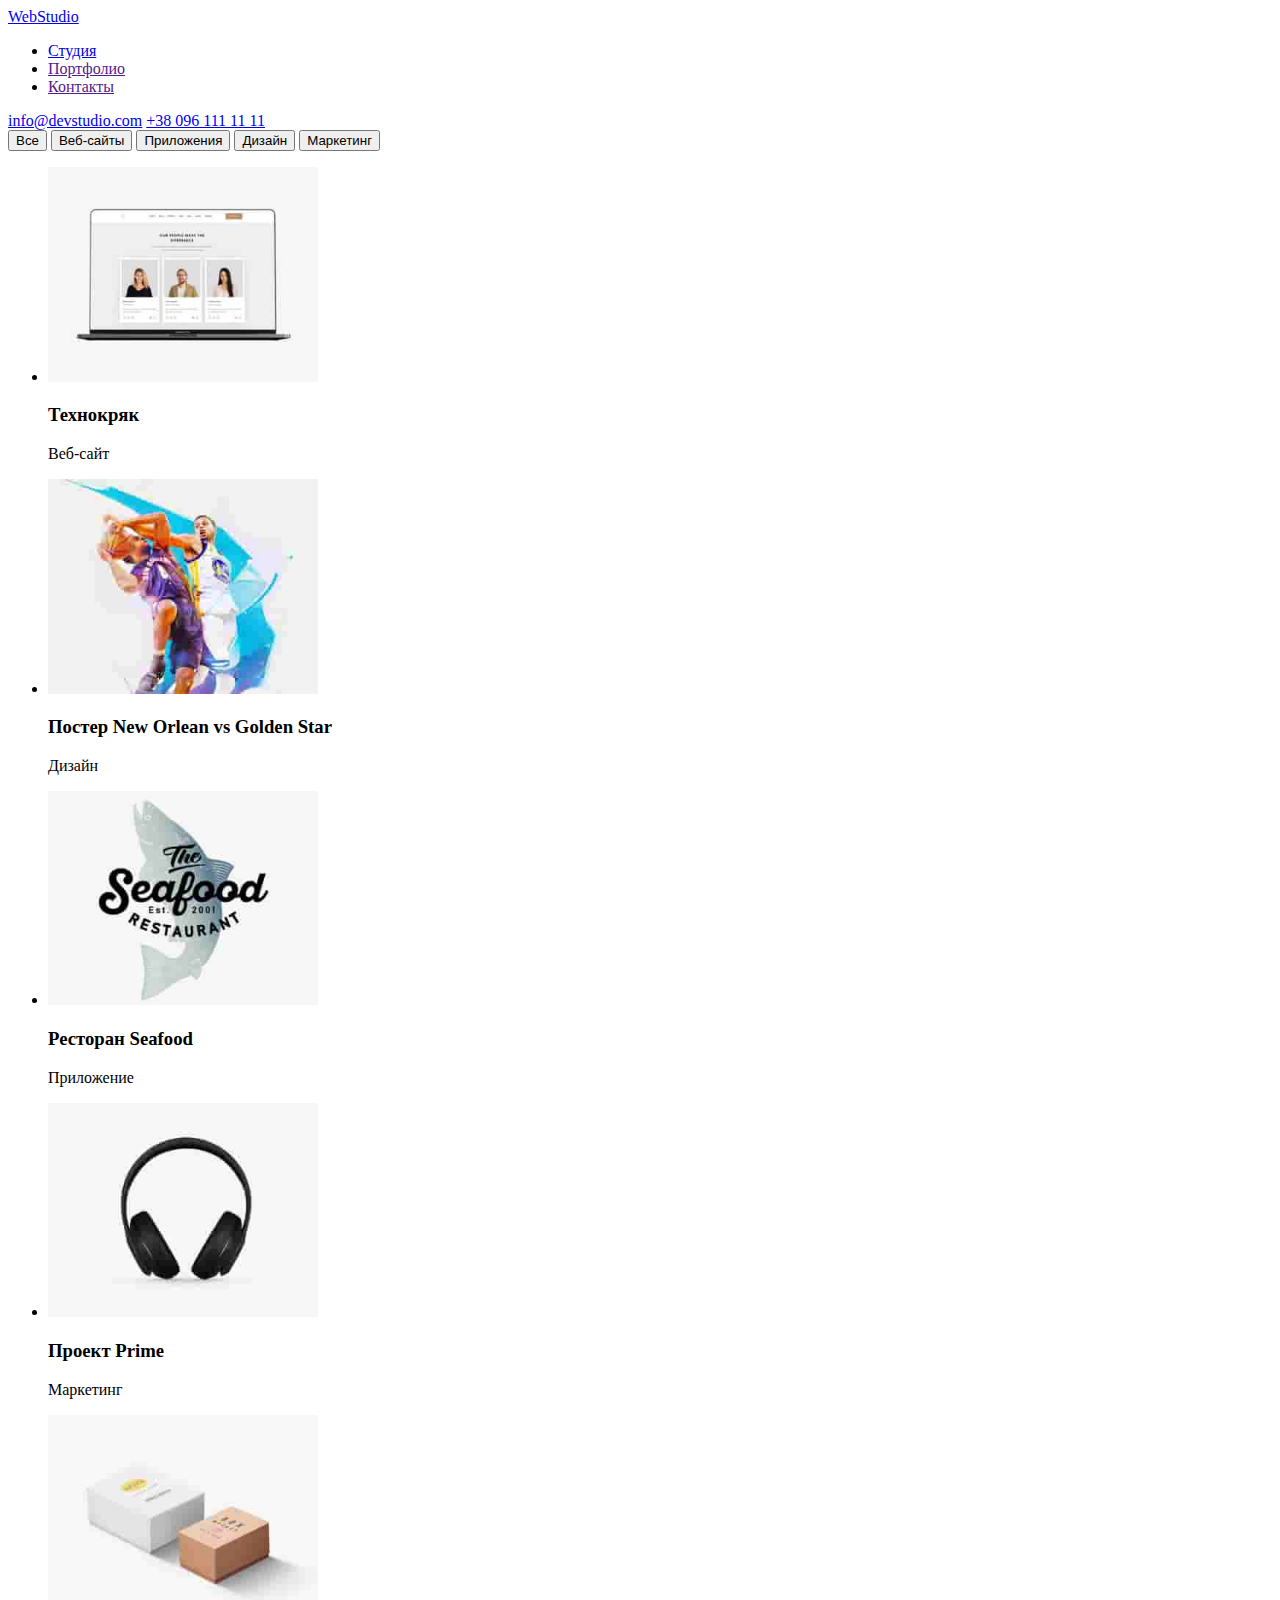
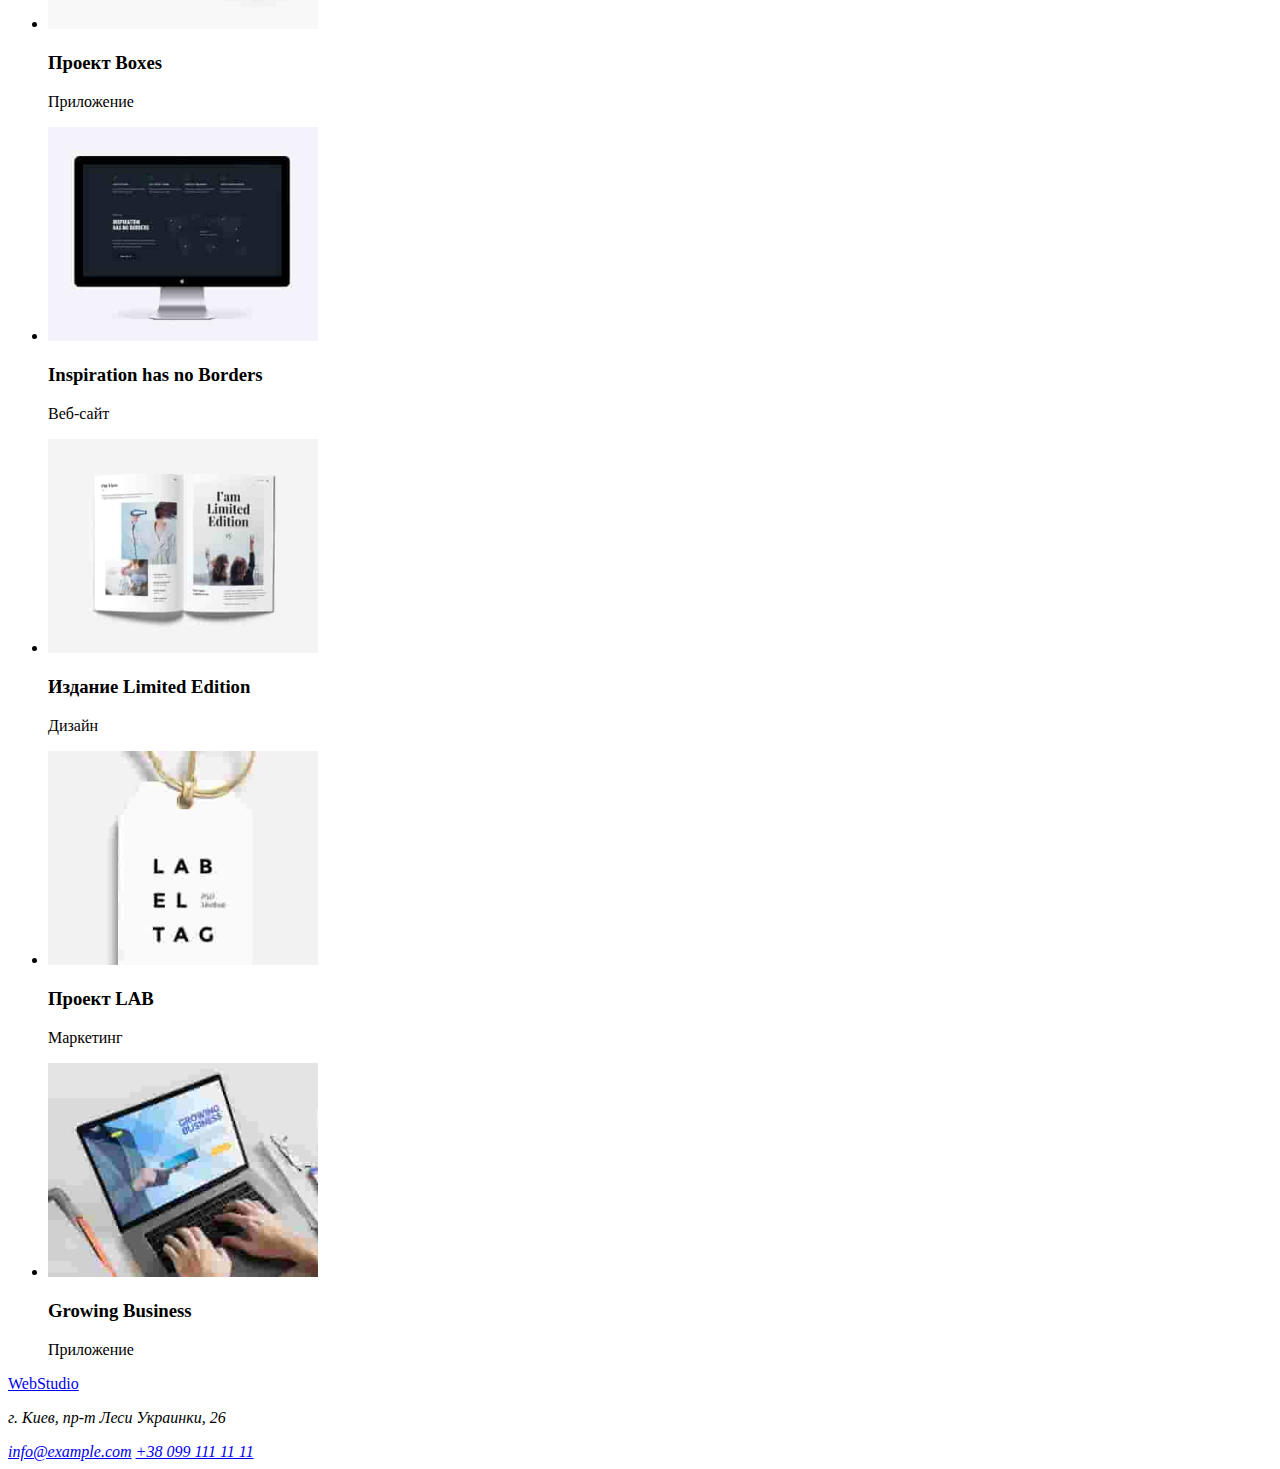
==== portfolio.html @ 56f5237e "Разметка портфолио" ====
<!DOCTYPE html>
<html lang="ru">

<head>
    <meta charset="utf-8" />
    <title>WebStudio</title>
</head>

<body>
    <!--Шапка страницы-->
    <header>
        <nav>
            <a href="/">WebStudio</a>

            <ul>
                <li><a href="https://kateyankovenko.github.io/goit-markup-hw-01/" target="_self" rel="noreferrer noopener">Студия</a></li>
                <li><a href="" target="_self" rel="noreferrer noopener">Портфолио</a></li>
                <li><a href="">Контакты</a></li>
            </ul>
        </nav>
        <a href="mailto:info@devstudio.com">info@devstudio.com</a>
        <a href="tel:+380961111111">+38 096 111 11 11</a>
    </header>

    <main>
         <!--Фильтр с кнопками-->
           <section>
              <button type="button">Все</button>
              <button type="button">Веб-сайты</button>
              <button type="button">Приложения</button>
              <button type="button">Дизайн</button>
              <button type="button">Маркетинг</button>
           </section>

         <!--Представленные проэкты-->
           <section>
              <ul>
                  <li>
                    <img src="./images/img3_1.jpg" width="270"> 
                    <h3>Технокряк</h3> 
                     <p>Веб-сайт</p>  
                  </li>
                  <li>
                    <img src="./images/img3_2.jpg" width="270">
                    <h3>Постер New Orlean vs Golden Star</h3>
                    <p>Дизайн</p>
                  </li>
                  <li>
                    <img src="./images/img3_3.jpg" width="270">
                    <h3>Ресторан Seafood</h3>
                    <p>Приложение</p>
                  </li>
                  <li>
                    <img src="./images/img3_4.jpg" width="270"> 
                    <h3>Проект Prime</h3> 
                     <p>Маркетинг</p>  
                  </li>
                  <li>
                    <img src="./images/img3_5.jpg" width="270">
                    <h3>Проект Boxes</h3>
                    <p>Приложение</p>
                  </li>
                  <li>
                    <img src="./images/img3_6.jpg" width="270">
                    <h3>Inspiration has no Borders</h3>
                    <p>Веб-сайт</p>
                  </li>
                  <li>
                    <img src="./images/img3_7.jpg" width="270"> 
                    <h3>Издание Limited Edition</h3> 
                     <p>Дизайн</p>  
                  </li>
                  <li>
                    <img src="./images/img3_8.jpg" width="270">
                    <h3>Проект LAB</h3>
                    <p>Маркетинг</p>
                  </li>
                  <li>
                    <img src="./images/img3_9.jpg" width="270">
                    <h3>Growing Business</h3>
                    <p>Приложение</p>
                  </li>
              </ul>
           </section>


    </main>

    <footer>
          <a href="/">WebStudio</a>
          <address>
              <p>г. Киев, пр-т Леси Украинки, 26</p>
              <a href="mailto:info@example.com">info@example.com</a>
              <a href="tel:+380991111111">+38 099 111 11 11</a>
          </address>
    </footer>

 </body>
</html>
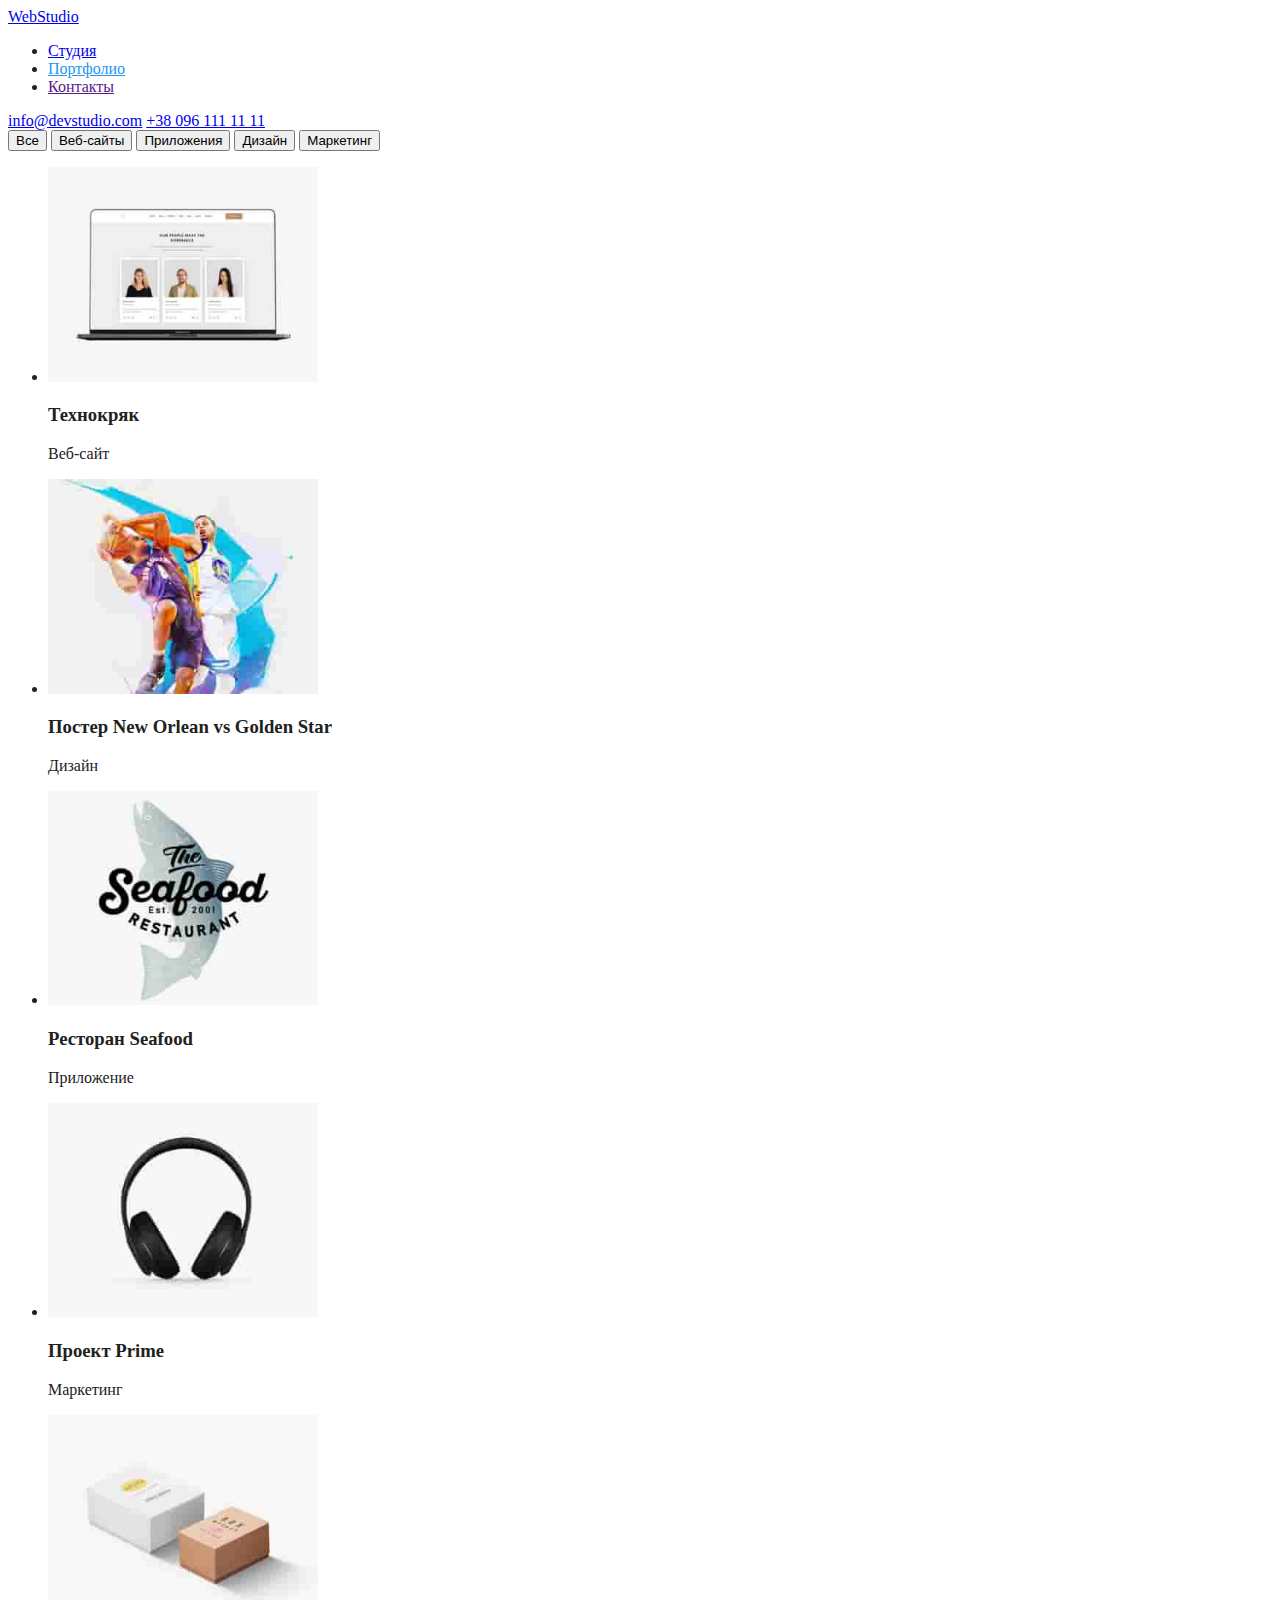
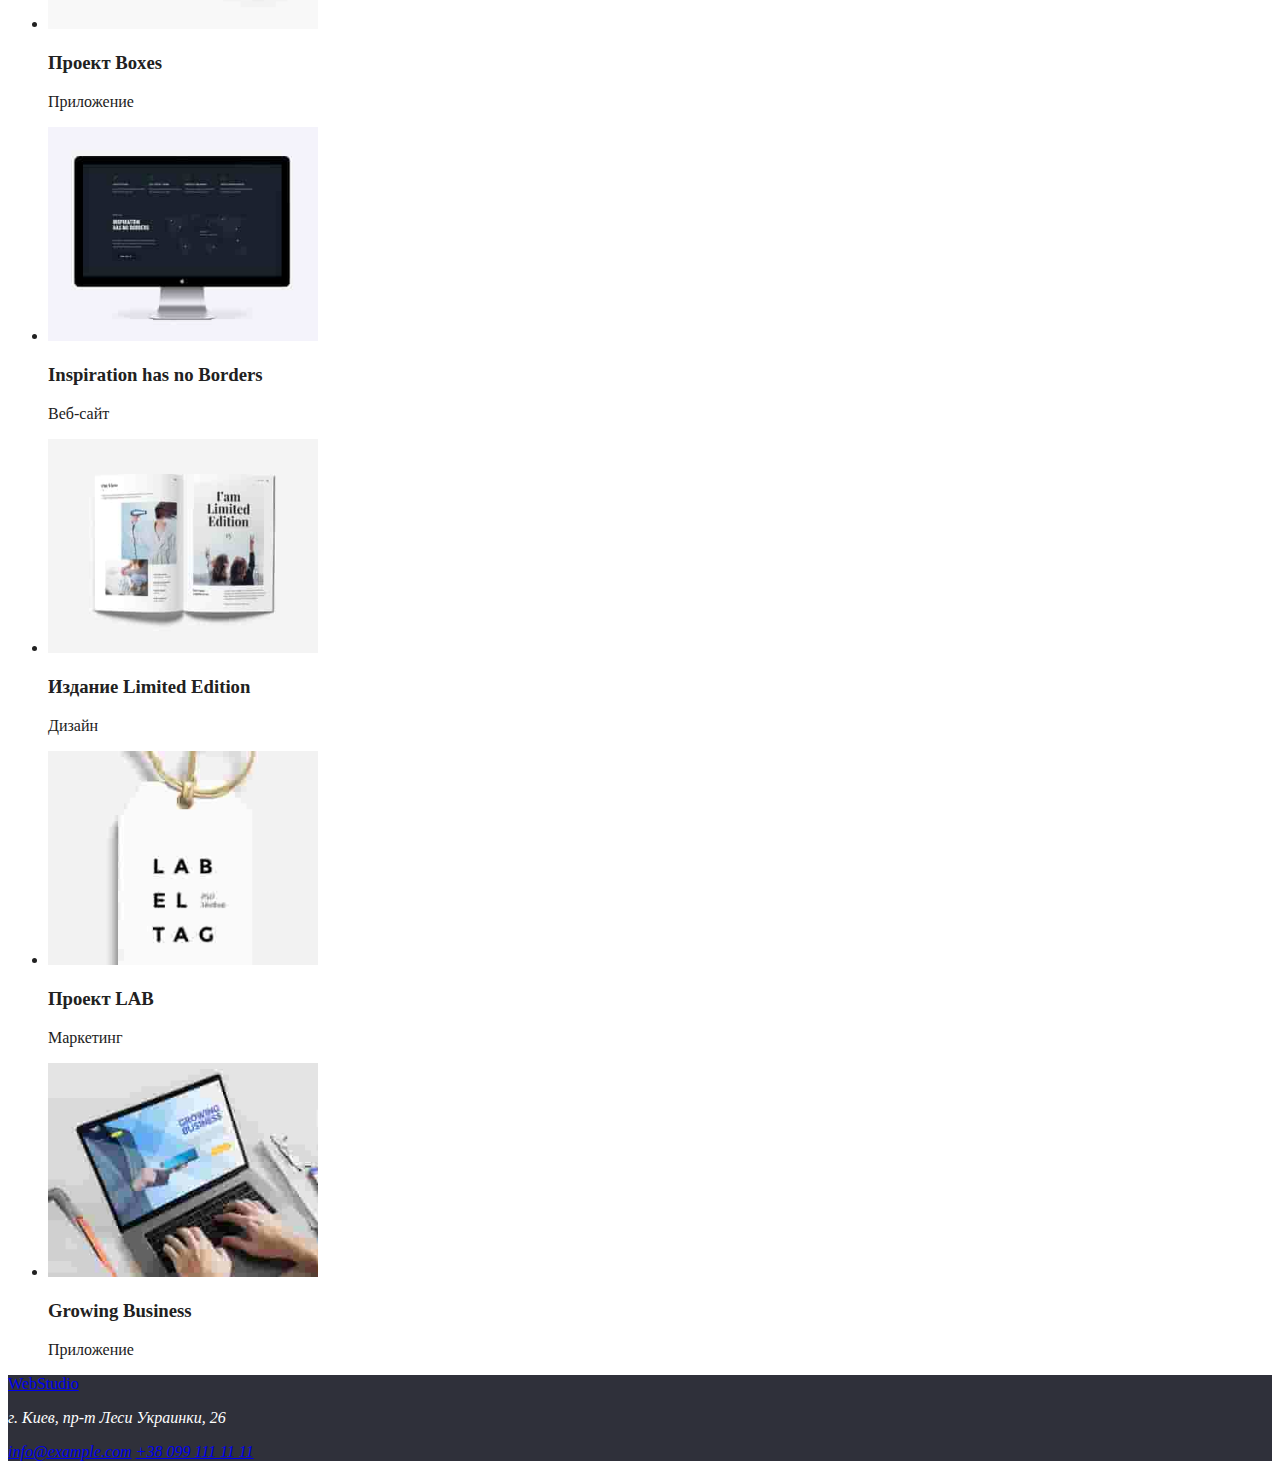
==== commit 730fb049: "Добавляет стили к первым двум страницам" ====
--- a/portfolio.html
+++ b/portfolio.html
@@ -4,79 +4,81 @@
 <head>
     <meta charset="utf-8" />
     <title>WebStudio</title>
+    <link rel="stylesheet" href="./css/styles.css" />
 </head>
 
 <body>
     <!--Шапка страницы-->
     <header>
-        <nav>
-            <a href="/">WebStudio</a>
+        <nav class="site-nav">
+            <a href="/" class="logo">WebStudio</a>
 
             <ul>
-                <li><a href="https://kateyankovenko.github.io/goit-markup-hw-01/" target="_self" rel="noreferrer noopener">Студия</a></li>
-                <li><a href="" target="_self" rel="noreferrer noopener">Портфолио</a></li>
-                <li><a href="">Контакты</a></li>
+                <li><a href="./index.html" class="nav-link">Студия</a></li>
+                <li><a href="./portfolio.html" class="nav-link-current">Портфолио</a></li>
+                <li><a href="" class="nav-link">Контакты</a></li>
             </ul>
         </nav>
-        <a href="mailto:info@devstudio.com">info@devstudio.com</a>
-        <a href="tel:+380961111111">+38 096 111 11 11</a>
+        <a href="mailto:info@devstudio.com" class="contact">info@devstudio.com</a>
+        <a href="tel:+380961111111" class="contact">+38 096 111 11 11</a>
+
     </header>
 
     <main>
          <!--Фильтр с кнопками-->
-           <section>
-              <button type="button">Все</button>
-              <button type="button">Веб-сайты</button>
-              <button type="button">Приложения</button>
-              <button type="button">Дизайн</button>
-              <button type="button">Маркетинг</button>
-           </section>
+           
+              <button type="button" class="button">Все</button>
+              <button type="button" class="button">Веб-сайты</button>
+              <button type="button" class="button">Приложения</button>
+              <button type="button" class="button">Дизайн</button>
+              <button type="button" class="button">Маркетинг</button>
+           
 
          <!--Представленные проэкты-->
            <section>
               <ul>
                   <li>
-                    <img src="./images/img3_1.jpg" width="270"> 
+                    <img src="./images/img3_1.jpg" width="270" alt="Сайт Технокряк"> 
                     <h3>Технокряк</h3> 
                      <p>Веб-сайт</p>  
                   </li>
                   <li>
-                    <img src="./images/img3_2.jpg" width="270">
+                    <img src="./images/img3_2.jpg" width="270" alt="Игроки в баскетбол">
                     <h3>Постер New Orlean vs Golden Star</h3>
                     <p>Дизайн</p>
                   </li>
                   <li>
-                    <img src="./images/img3_3.jpg" width="270">
+                    <img src="./images/img3_3.jpg" width="270" alt="Сайт ресторана морской кухни">
                     <h3>Ресторан Seafood</h3>
                     <p>Приложение</p>
                   </li>
                   <li>
-                    <img src="./images/img3_4.jpg" width="270"> 
+                    <img src="./images/img3_4.jpg" width="270" alt="Маркетинговый проект Prime"> 
                     <h3>Проект Prime</h3> 
                      <p>Маркетинг</p>  
                   </li>
                   <li>
-                    <img src="./images/img3_5.jpg" width="270">
+                    <img src="./images/img3_5.jpg" width="270" alt="Проект Boxes">
                     <h3>Проект Boxes</h3>
                     <p>Приложение</p>
                   </li>
                   <li>
-                    <img src="./images/img3_6.jpg" width="270">
+                    <img src="./images/img3_6.jpg" width="270" alt="Сайт Inspiration has no borders">
                     <h3>Inspiration has no Borders</h3>
                     <p>Веб-сайт</p>
                   </li>
                   <li>
-                    <img src="./images/img3_7.jpg" width="270"> 
+                    <img src="./images/img3_7.jpg" width="270" alt="Издание Limited Edition"> 
                     <h3>Издание Limited Edition</h3> 
                      <p>Дизайн</p>  
                   </li>
                   <li>
-                    <img src="./images/img3_8.jpg" width="270">
+                    <img src="./images/img3_8.jpg" width="270" alt="Проект LAB">
                     <h3>Проект LAB</h3>
                     <p>Маркетинг</p>
                   </li>
                   <li>
-                    <img src="./images/img3_9.jpg" width="270">
+                    <img src="./images/img3_9.jpg" width="270" alt="Growing Business приложение">
                     <h3>Growing Business</h3>
                     <p>Приложение</p>
                   </li>
@@ -85,15 +87,16 @@
 
 
     </main>
+<!--Подвал страницы-->
+<footer class="footer">
+    <a href="/" class="logo">WebStudio</a>
+    <address>
+        <p>г. Киев, пр-т Леси Украинки, 26</p>
+        <a href="mailto:info@example.com" class="contact">info@example.com</a>
+        <a href="tel:+380991111111" class="contact">+38 099 111 11 11</a>
+    </address>
+</footer>
 
-    <footer>
-          <a href="/">WebStudio</a>
-          <address>
-              <p>г. Киев, пр-т Леси Украинки, 26</p>
-              <a href="mailto:info@example.com">info@example.com</a>
-              <a href="tel:+380991111111">+38 099 111 11 11</a>
-          </address>
-    </footer>
+</body>
 
- </body>
 </html>--- a/css/styles.css
+++ b/css/styles.css
@@ -0,0 +1,73 @@
+/* declaration of main colors */
+:root {
+  --main-text-color: #212121;
+  --secondary-text-color: #757575;
+  --section-text-color: #ffffff;
+  --accent-color: #2196f3;
+  --shadow-color: rgba(31, 21, 21, 0.15);
+  --section-color: #2f303a;
+  --first-section-color: #e5e5e5;
+  --second-section-color: #f5f4fa;
+}
+/* features for the whole documents body */
+body {
+  background-color: #ffffff;
+  color: #212121;
+}
+/* feature without side dot for all lists 
+ul {
+  list-style: none;
+}*/
+/* site logo and logo-links features*/
+.logo:hover,
+.logo:focus,
+.nav-link:hover,
+.nav-link:focus {
+  text-decoration: none;
+  color: var(--accent-color);
+}
+.site-nav .nav-link-current {
+  color: var(--accent-color);
+}
+/* contacts hover and focus features */
+.contact:hover,
+.contact:focus {
+  color: var(--accent-color);
+}
+/* Button */
+.button:hover,
+.button:focus {
+  background: var(--accent-color);
+  box-shadow: var(--shadow-color);
+  color: var(--section-text-color);
+}
+.section,
+.title {
+  color: var(--main-text-color);
+}
+.hero-title {
+  color: var(--section-text-color);
+}
+.title-item {
+  color: var(--secondary-text-color);
+}
+/* hero and footer bcg color */
+.hero,
+.footer {
+  background: var(--section-color);
+  color: var(--section-text-color);
+}
+
+/* first section 
+.first-section,
+.footer {
+  background-color: var(--footer-color);
+  color: #ffffff;
+}*/
+/*main text color #212121*/
+/*secondary text color #757575*/
+/* page background: #E5E5E5 */
+/*top-line white color #FFFFFF*/
+/* footer color background: #2F303A */
+/*accent #2196F3*/
+/*footer email and tel rgba(255, 255, 255, 0.6)*/
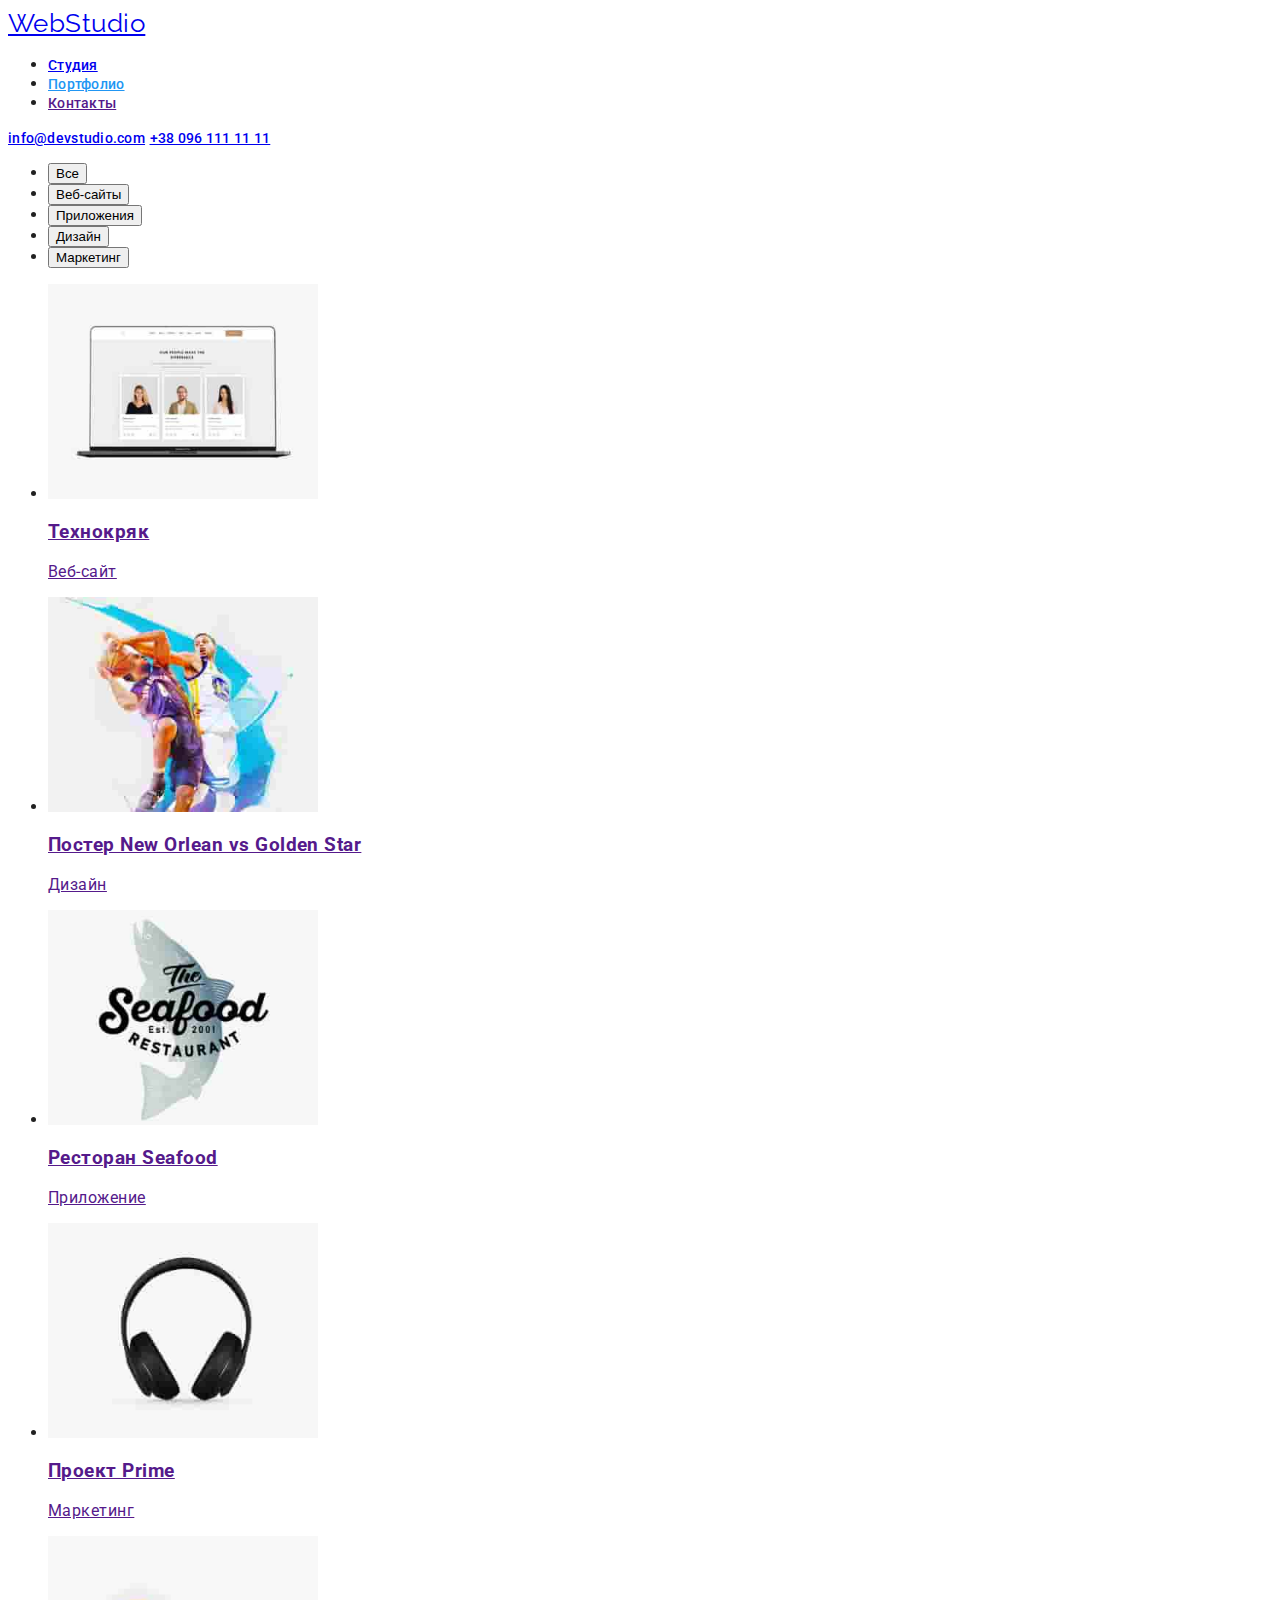
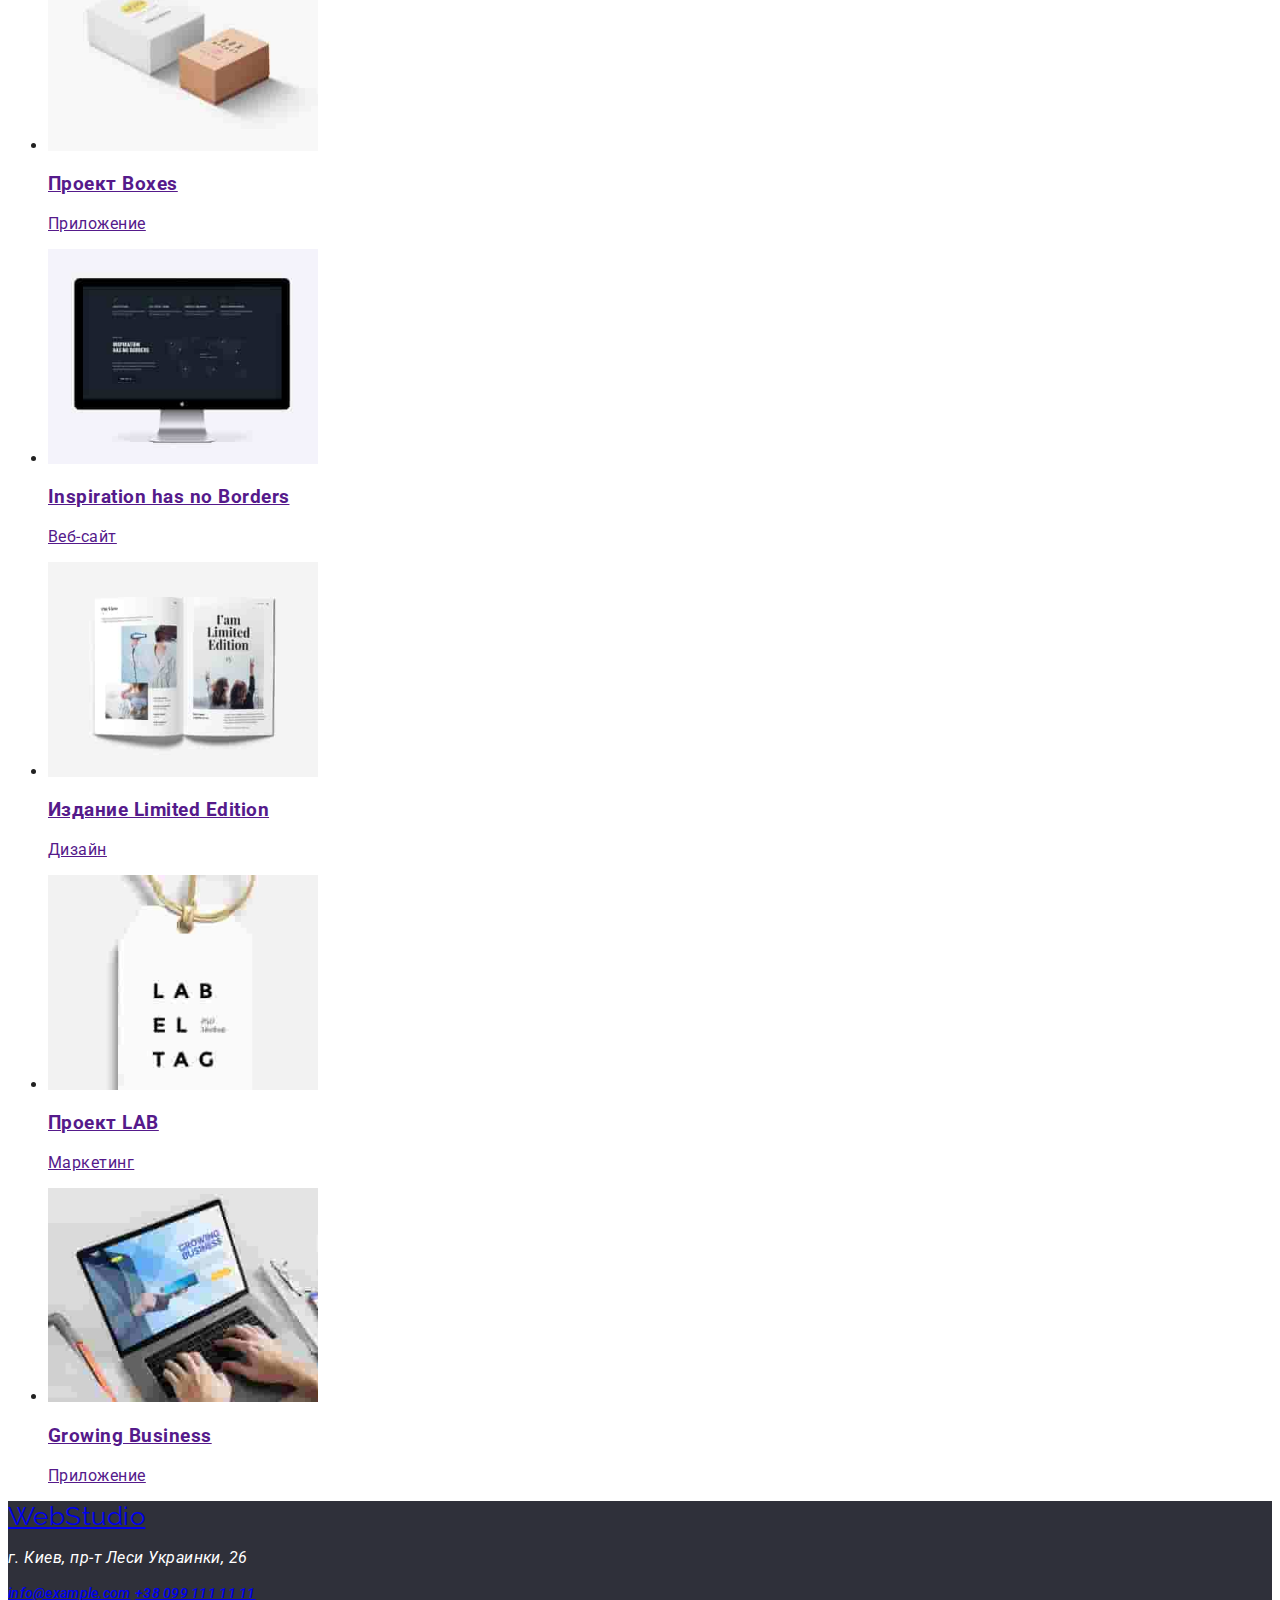
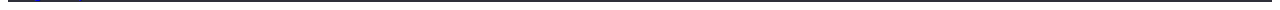
==== commit de06be6c: "Добавляет стили текста" ====
--- a/portfolio.html
+++ b/portfolio.html
@@ -1,102 +1,144 @@
 <!DOCTYPE html>
 <html lang="ru">
-
-<head>
+  <head>
     <meta charset="utf-8" />
     <title>WebStudio</title>
+    <link
+      href="https://fonts.googleapis.com/css2?family=Raleway:wght@700&family=Roboto:wght@400;500;700;900&display=swap"
+      rel="stylesheet"
+    />
     <link rel="stylesheet" href="./css/styles.css" />
-</head>
+  </head>
 
-<body>
+  <body>
     <!--Шапка страницы-->
     <header>
-        <nav class="site-nav">
-            <a href="/" class="logo">WebStudio</a>
+      <nav class="site-nav">
+        <a href="/" class="logo">WebStudio</a>
 
-            <ul>
-                <li><a href="./index.html" class="nav-link">Студия</a></li>
-                <li><a href="./portfolio.html" class="nav-link-current">Портфолио</a></li>
-                <li><a href="" class="nav-link">Контакты</a></li>
-            </ul>
-        </nav>
-        <a href="mailto:info@devstudio.com" class="contact">info@devstudio.com</a>
-        <a href="tel:+380961111111" class="contact">+38 096 111 11 11</a>
-
+        <ul>
+          <li><a href="./index.html" class="link">Студия</a></li>
+          <li>
+            <a href="./portfolio.html" class="link current">Портфолио</a>
+          </li>
+          <li><a href="" class="link">Контакты</a></li>
+        </ul>
+      </nav>
+      <a href="mailto:info@devstudio.com" class="contact">info@devstudio.com</a>
+      <a href="tel:+380961111111" class="contact">+38 096 111 11 11</a>
     </header>
 
     <main>
-         <!--Фильтр с кнопками-->
-           
-              <button type="button" class="button">Все</button>
-              <button type="button" class="button">Веб-сайты</button>
-              <button type="button" class="button">Приложения</button>
-              <button type="button" class="button">Дизайн</button>
-              <button type="button" class="button">Маркетинг</button>
-           
+      <!--Фильтр с кнопками-->
+      <ul>
+        <li><button type="button" class="button">Все</button></li>
+        <li><button type="button" class="button">Веб-сайты</button></li>
+        <li><button type="button" class="button">Приложения</button></li>
+        <li><button type="button" class="button">Дизайн</button></li>
+        <li><button type="button" class="button">Маркетинг</button></li>
+      </ul>
 
-         <!--Представленные проэкты-->
-           <section>
-              <ul>
-                  <li>
-                    <img src="./images/img3_1.jpg" width="270" alt="Сайт Технокряк"> 
-                    <h3>Технокряк</h3> 
-                     <p>Веб-сайт</p>  
-                  </li>
-                  <li>
-                    <img src="./images/img3_2.jpg" width="270" alt="Игроки в баскетбол">
-                    <h3>Постер New Orlean vs Golden Star</h3>
-                    <p>Дизайн</p>
-                  </li>
-                  <li>
-                    <img src="./images/img3_3.jpg" width="270" alt="Сайт ресторана морской кухни">
-                    <h3>Ресторан Seafood</h3>
-                    <p>Приложение</p>
-                  </li>
-                  <li>
-                    <img src="./images/img3_4.jpg" width="270" alt="Маркетинговый проект Prime"> 
-                    <h3>Проект Prime</h3> 
-                     <p>Маркетинг</p>  
-                  </li>
-                  <li>
-                    <img src="./images/img3_5.jpg" width="270" alt="Проект Boxes">
-                    <h3>Проект Boxes</h3>
-                    <p>Приложение</p>
-                  </li>
-                  <li>
-                    <img src="./images/img3_6.jpg" width="270" alt="Сайт Inspiration has no borders">
-                    <h3>Inspiration has no Borders</h3>
-                    <p>Веб-сайт</p>
-                  </li>
-                  <li>
-                    <img src="./images/img3_7.jpg" width="270" alt="Издание Limited Edition"> 
-                    <h3>Издание Limited Edition</h3> 
-                     <p>Дизайн</p>  
-                  </li>
-                  <li>
-                    <img src="./images/img3_8.jpg" width="270" alt="Проект LAB">
-                    <h3>Проект LAB</h3>
-                    <p>Маркетинг</p>
-                  </li>
-                  <li>
-                    <img src="./images/img3_9.jpg" width="270" alt="Growing Business приложение">
-                    <h3>Growing Business</h3>
-                    <p>Приложение</p>
-                  </li>
-              </ul>
-           </section>
-
-
+      <!--Представленные проэкты-->
+      <section>
+        <ul>
+          <li>
+            <a href="">
+              <img src="./images/img3_1.jpg" width="270" alt="Сайт Технокряк" />
+              <h3>Технокряк</h3>
+              <p>Веб-сайт</p>
+            </a>
+          </li>
+          <li>
+            <a href="">
+              <img
+                src="./images/img3_2.jpg"
+                width="270"
+                alt="Игроки в баскетбол"
+              />
+              <h3>Постер New Orlean vs Golden Star</h3>
+              <p>Дизайн</p>
+            </a>
+          </li>
+          <li>
+            <a href="">
+              <img
+                src="./images/img3_3.jpg"
+                width="270"
+                alt="Сайт ресторана морской кухни"
+              />
+              <h3>Ресторан Seafood</h3>
+              <p>Приложение</p>
+            </a>
+          </li>
+          <li>
+            <a href="">
+              <img
+                src="./images/img3_4.jpg"
+                width="270"
+                alt="Маркетинговый проект Prime"
+              />
+              <h3>Проект Prime</h3>
+              <p>Маркетинг</p>
+            </a>
+          </li>
+          <li>
+            <a href="">
+              <img src="./images/img3_5.jpg" width="270" alt="Проект Boxes" />
+              <h3>Проект Boxes</h3>
+              <p>Приложение</p>
+            </a>
+          </li>
+          <li>
+            <a href="">
+              <img
+                src="./images/img3_6.jpg"
+                width="270"
+                alt="Сайт Inspiration has no borders"
+              />
+              <h3>Inspiration has no Borders</h3>
+              <p>Веб-сайт</p>
+            </a>
+          </li>
+          <li>
+            <a href="">
+              <img
+                src="./images/img3_7.jpg"
+                width="270"
+                alt="Издание Limited Edition"
+              />
+              <h3>Издание Limited Edition</h3>
+              <p>Дизайн</p>
+            </a>
+          </li>
+          <li>
+            <a href="">
+              <img src="./images/img3_8.jpg" width="270" alt="Проект LAB" />
+              <h3>Проект LAB</h3>
+              <p>Маркетинг</p>
+            </a>
+          </li>
+          <li>
+            <a href="">
+              <img
+                src="./images/img3_9.jpg"
+                width="270"
+                alt="Growing Business приложение"
+              />
+              <h3>Growing Business</h3>
+              <p>Приложение</p>
+            </a>
+          </li>
+        </ul>
+      </section>
     </main>
-<!--Подвал страницы-->
-<footer class="footer">
-    <a href="/" class="logo">WebStudio</a>
-    <address>
+    <!--Подвал страницы-->
+    <footer class="footer">
+      <a href="/" class="logo">WebStudio</a>
+      <address>
         <p>г. Киев, пр-т Леси Украинки, 26</p>
         <a href="mailto:info@example.com" class="contact">info@example.com</a>
         <a href="tel:+380991111111" class="contact">+38 099 111 11 11</a>
-    </address>
-</footer>
-
-</body>
-
-</html>+      </address>
+    </footer>
+  </body>
+</html>
--- a/css/styles.css
+++ b/css/styles.css
@@ -12,21 +12,32 @@
 /* features for the whole documents body */
 body {
   background-color: #ffffff;
-  color: #212121;
+  color: var(--main-text-color);
+  font-family: Roboto, sans-serif;
+  letter-spacing: 0.03em;
 }
-/* feature without side dot for all lists 
-ul {
-  list-style: none;
-}*/
+/* logo */
+.logo {
+  font-size: 26px;
+  line-height: 1.2;
+  font-family: Raleway, sans-serif;
+}
 /* site logo and logo-links features*/
 .logo:hover,
 .logo:focus,
-.nav-link:hover,
-.nav-link:focus {
+.link:hover,
+.link:focus {
+  color: var(--accent-color);
   text-decoration: none;
-  color: var(--accent-color);
 }
-.site-nav .nav-link-current {
+.site-nav .link,
+.contact {
+  font-weight: 500;
+  font-size: 14px;
+  line-height: 1.14;
+  letter-spacing: 0.02em;
+}
+.site-nav .link.current {
   color: var(--accent-color);
 }
 /* contacts hover and focus features */
@@ -37,33 +48,48 @@
 /* Button */
 .button:hover,
 .button:focus {
+  color: var(--section-text-color);
   background: var(--accent-color);
   box-shadow: var(--shadow-color);
-  color: var(--section-text-color);
-}
-.section,
-.title {
-  color: var(--main-text-color);
 }
 .hero-title {
   color: var(--section-text-color);
+  font-weight: 900;
+  font-size: 44px;
+  line-height: 1.36;
+  text-align: center;
+  letter-spacing: 0.06em;
+  text-transform: uppercase;
+}
+.section {
+  font-weight: bold;
+  font-size: 36px;
+  line-height: 1.17;
+  text-align: center;
+}
+.section-title {
+  font-weight: bold;
+  font-size: 14px;
+  line-height: 1.14;
+  text-transform: uppercase;
+}
+.title {
+  color: var(--secondary-text-color);
+  font-size: 14px;
+  line-height: 1.7;
 }
 .title-item {
   color: var(--secondary-text-color);
+  font-size: 16px;
+  line-height: 1.19;
 }
 /* hero and footer bcg color */
 .hero,
 .footer {
+  color: var(--section-text-color);
   background: var(--section-color);
-  color: var(--section-text-color);
 }
 
-/* first section 
-.first-section,
-.footer {
-  background-color: var(--footer-color);
-  color: #ffffff;
-}*/
 /*main text color #212121*/
 /*secondary text color #757575*/
 /* page background: #E5E5E5 */
@@ -71,3 +97,8 @@
 /* footer color background: #2F303A */
 /*accent #2196F3*/
 /*footer email and tel rgba(255, 255, 255, 0.6)*/
+
+/* feature without side dot for all lists 
+ul {
+  list-style: none;
+}*/
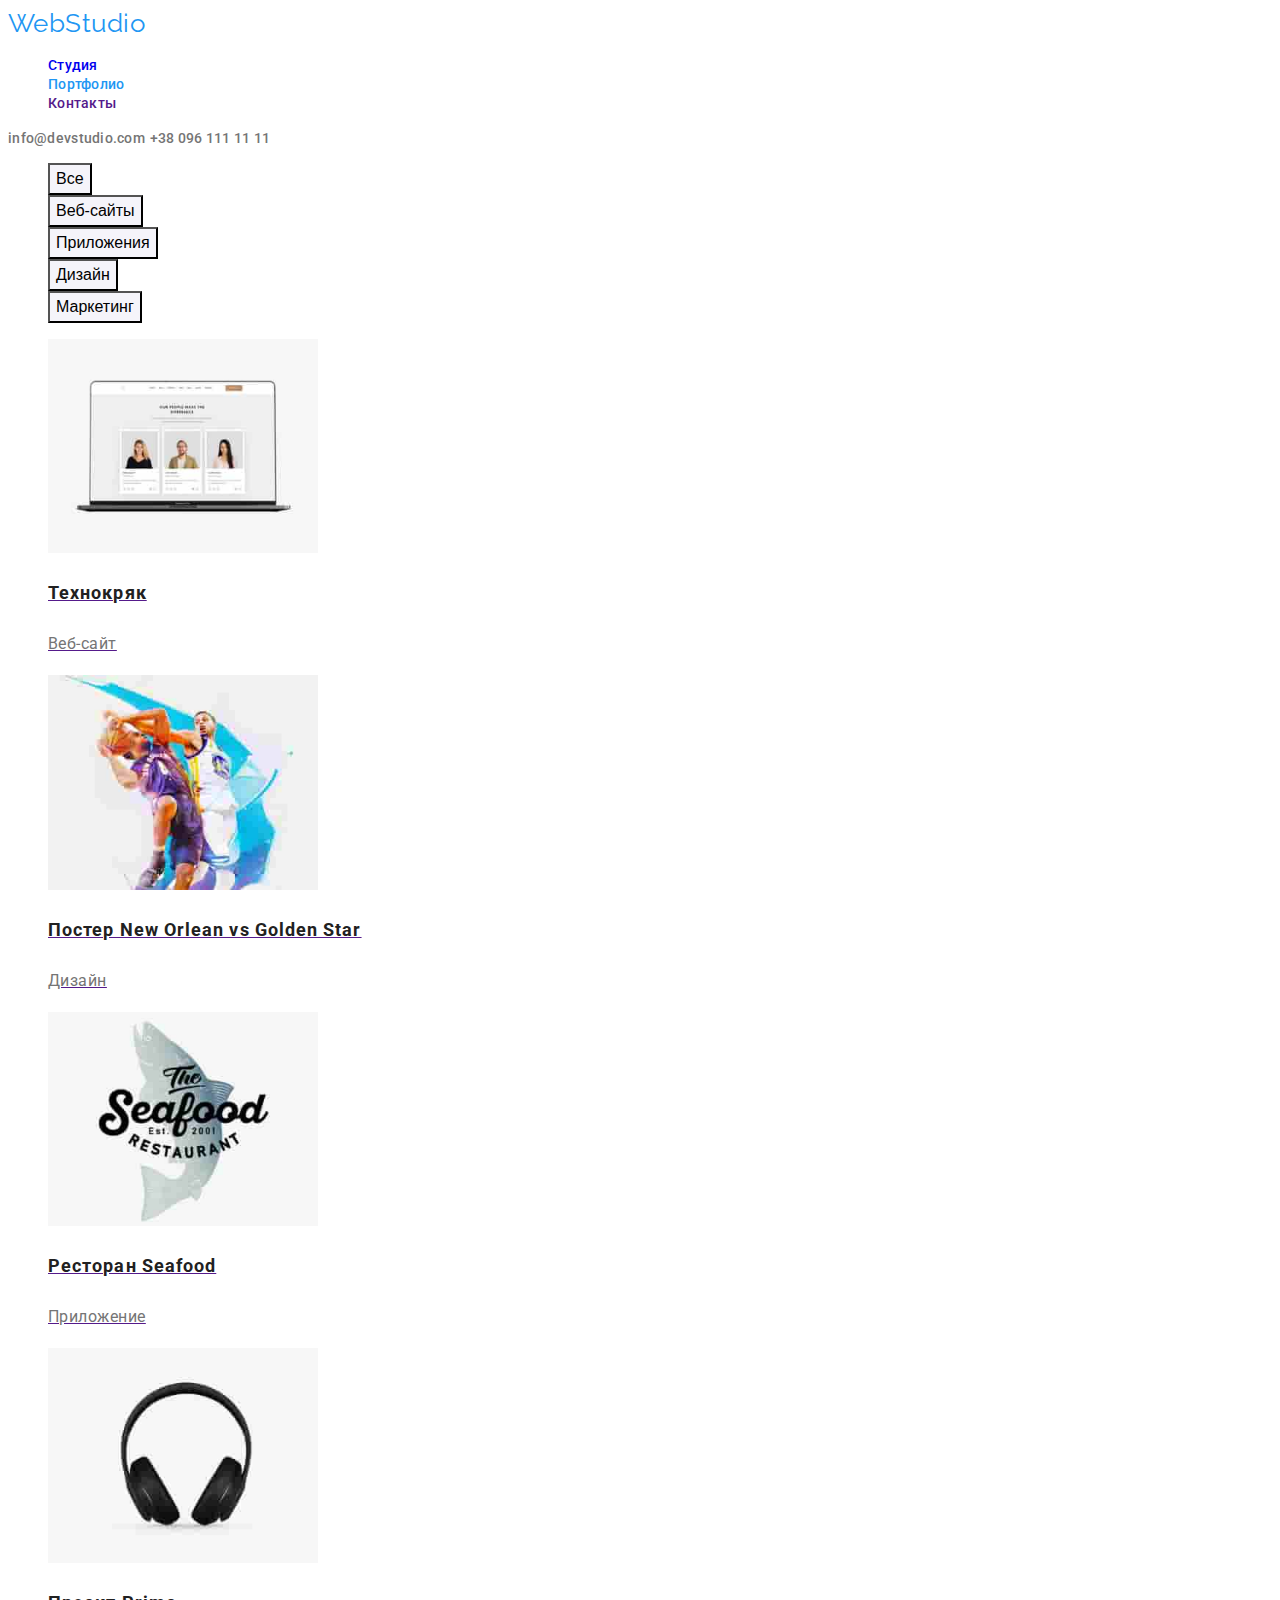
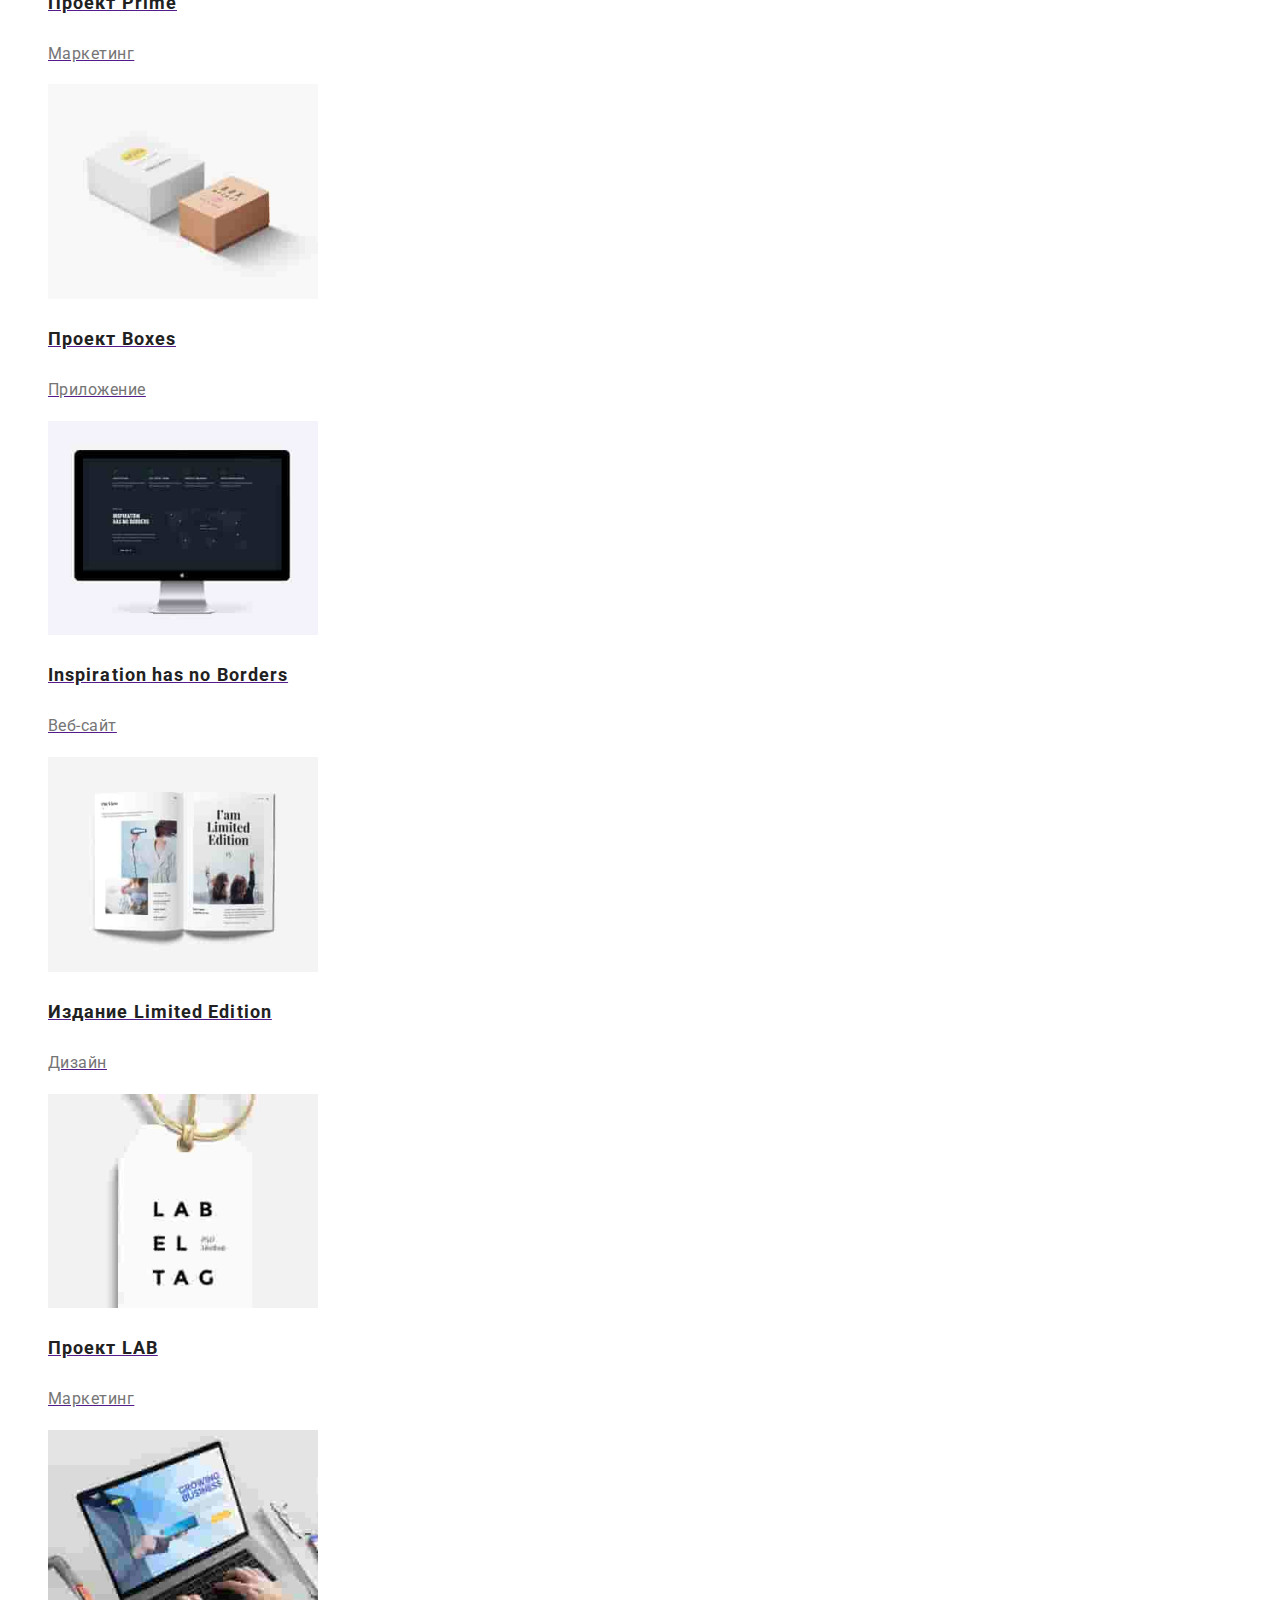
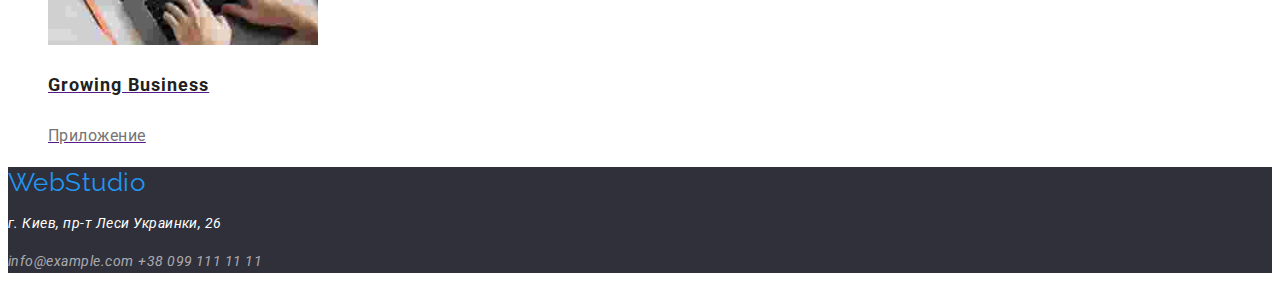
==== commit 743bd545: "Добавляет стили для сайта вебстудии" ====
--- a/portfolio.html
+++ b/portfolio.html
@@ -14,118 +14,118 @@
     <!--Шапка страницы-->
     <header>
       <nav class="site-nav">
-        <a href="/" class="logo">WebStudio</a>
+        <a href="./index.html" class="logo">WebStudio</a>
 
-        <ul>
+        <ul class="list">
           <li><a href="./index.html" class="link">Студия</a></li>
-          <li>
-            <a href="./portfolio.html" class="link current">Портфолио</a>
-          </li>
+          <li><a href="" class="link current">Портфолио</a></li>
           <li><a href="" class="link">Контакты</a></li>
         </ul>
       </nav>
-      <a href="mailto:info@devstudio.com" class="contact">info@devstudio.com</a>
-      <a href="tel:+380961111111" class="contact">+38 096 111 11 11</a>
+      <a href="mailto:info@devstudio.com" class="contact-header"
+        >info@devstudio.com</a
+      >
+      <a href="tel:+380961111111" class="contact-header">+38 096 111 11 11</a>
     </header>
 
     <main>
       <!--Фильтр с кнопками-->
-      <ul>
-        <li><button type="button" class="button">Все</button></li>
-        <li><button type="button" class="button">Веб-сайты</button></li>
-        <li><button type="button" class="button">Приложения</button></li>
-        <li><button type="button" class="button">Дизайн</button></li>
-        <li><button type="button" class="button">Маркетинг</button></li>
+      <ul class="list">
+        <li><button type="button" class="filter-button">Все</button></li>
+        <li><button type="button" class="filter-button">Веб-сайты</button></li>
+        <li><button type="button" class="filter-button">Приложения</button></li>
+        <li><button type="button" class="filter-button">Дизайн</button></li>
+        <li><button type="button" class="filter-button">Маркетинг</button></li>
       </ul>
 
       <!--Представленные проэкты-->
       <section>
-        <ul>
+        <ul class="list">
           <li>
-            <a href="">
+            <a href="" class="image">
               <img src="./images/img3_1.jpg" width="270" alt="Сайт Технокряк" />
-              <h3>Технокряк</h3>
-              <p>Веб-сайт</p>
+              <h3 class="image-hdr">Технокряк</h3>
+              <p class="image-depict">Веб-сайт</p>
             </a>
           </li>
           <li>
-            <a href="">
+            <a href="" class="image">
               <img
                 src="./images/img3_2.jpg"
                 width="270"
                 alt="Игроки в баскетбол"
               />
-              <h3>Постер New Orlean vs Golden Star</h3>
-              <p>Дизайн</p>
+              <h3 class="image-hdr">Постер New Orlean vs Golden Star</h3>
+              <p class="image-depict">Дизайн</p>
             </a>
           </li>
           <li>
-            <a href="">
+            <a href="" class="image">
               <img
                 src="./images/img3_3.jpg"
                 width="270"
                 alt="Сайт ресторана морской кухни"
               />
-              <h3>Ресторан Seafood</h3>
-              <p>Приложение</p>
+              <h3 class="image-hdr">Ресторан Seafood</h3>
+              <p class="image-depict">Приложение</p>
             </a>
           </li>
           <li>
-            <a href="">
+            <a href="" class="image">
               <img
                 src="./images/img3_4.jpg"
                 width="270"
                 alt="Маркетинговый проект Prime"
               />
-              <h3>Проект Prime</h3>
-              <p>Маркетинг</p>
+              <h3 class="image-hdr">Проект Prime</h3>
+              <p class="image-depict">Маркетинг</p>
             </a>
           </li>
           <li>
-            <a href="">
+            <a href="" class="image">
               <img src="./images/img3_5.jpg" width="270" alt="Проект Boxes" />
-              <h3>Проект Boxes</h3>
-              <p>Приложение</p>
+              <h3 class="image-hdr">Проект Boxes</h3>
+              <p class="image-depict">Приложение</p>
             </a>
           </li>
           <li>
-            <a href="">
+            <a href="" class="image">
               <img
                 src="./images/img3_6.jpg"
                 width="270"
                 alt="Сайт Inspiration has no borders"
               />
-              <h3>Inspiration has no Borders</h3>
-              <p>Веб-сайт</p>
+              <h3 class="image-hdr">Inspiration has no Borders</h3>
+              <p class="image-depict">Веб-сайт</p>
             </a>
           </li>
           <li>
-            <a href="">
+            <a href="" class="image">
               <img
                 src="./images/img3_7.jpg"
                 width="270"
                 alt="Издание Limited Edition"
               />
-              <h3>Издание Limited Edition</h3>
-              <p>Дизайн</p>
+              <h3 class="image-hdr">Издание Limited Edition</h3>
+              <p class="image-depict">Дизайн</p>
             </a>
           </li>
           <li>
-            <a href="">
+            <a href="" class="image">
               <img src="./images/img3_8.jpg" width="270" alt="Проект LAB" />
-              <h3>Проект LAB</h3>
-              <p>Маркетинг</p>
+              <h3 class="image-hdr">Проект LAB</h3>
+              <p class="image-depict">Маркетинг</p>
             </a>
           </li>
           <li>
-            <a href="">
+            <a href="" class="image">
               <img
                 src="./images/img3_9.jpg"
                 width="270"
                 alt="Growing Business приложение"
               />
-              <h3>Growing Business</h3>
-              <p>Приложение</p>
+              <h3 class="image-hdr">Growing Business</h3>
+              <p class="image-depict">Приложение</p>
             </a>
           </li>
         </ul>
@@ -133,11 +133,13 @@
     </main>
     <!--Подвал страницы-->
     <footer class="footer">
-      <a href="/" class="logo">WebStudio</a>
+      <a href="./index.html" class="logo">WebStudio</a>
       <address>
-        <p>г. Киев, пр-т Леси Украинки, 26</p>
-        <a href="mailto:info@example.com" class="contact">info@example.com</a>
-        <a href="tel:+380991111111" class="contact">+38 099 111 11 11</a>
+        <p class="footer-addr">г. Киев, пр-т Леси Украинки, 26</p>
+        <a href="mailto:info@example.com" class="contact-footer"
+          >info@example.com</a
+        >
+        <a href="tel:+380991111111" class="contact-footer">+38 099 111 11 11</a>
       </address>
     </footer>
   </body>
--- a/css/styles.css
+++ b/css/styles.css
@@ -4,10 +4,13 @@
   --secondary-text-color: #757575;
   --section-text-color: #ffffff;
   --accent-color: #2196f3;
+  --button-hover-color: #188ce8;
+  --filter-button-color: #f5f4fa;
   --shadow-color: rgba(31, 21, 21, 0.15);
   --section-color: #2f303a;
   --first-section-color: #e5e5e5;
   --second-section-color: #f5f4fa;
+  --ftr-cnt-color: rgba(255, 255, 255, 0.6);
 }
 /* features for the whole documents body */
 body {
@@ -16,11 +19,16 @@
   font-family: Roboto, sans-serif;
   letter-spacing: 0.03em;
 }
+.list {
+  list-style: none;
+}
 /* logo */
 .logo {
+  color: var(--accent-color);
   font-size: 26px;
   line-height: 1.2;
   font-family: Raleway, sans-serif;
+  text-decoration: none;
 }
 /* site logo and logo-links features*/
 .logo:hover,
@@ -36,22 +44,60 @@
   font-size: 14px;
   line-height: 1.14;
   letter-spacing: 0.02em;
+  text-decoration: none;
 }
 .site-nav .link.current {
   color: var(--accent-color);
 }
 /* contacts hover and focus features */
-.contact:hover,
-.contact:focus {
+.contact-header {
+  color: var(--secondary-text-color);
+  font-weight: 500;
+  font-size: 14px;
+  line-height: 1.14;
+  letter-spacing: 0.02em;
+  text-decoration: none;
+}
+.contact-footer,
+.footer-addr {
+  color: var(--ftr-cnt-color);
+  font-size: 14px;
+  line-height: 1.7;
+  text-decoration: none;
+}
+
+/* actions with contacts */
+.contact-header:hover,
+.contact-header:focus,
+.contact-footer:hover,
+.contact-footer:focus {
   color: var(--accent-color);
 }
-/* Button */
+/* Buttons */
+.button {
+  color: var(--section-text-color);
+  background: var(--accent-color);
+  cursor: pointer;
+}
 .button:hover,
 .button:focus {
   color: var(--section-text-color);
-  background: var(--accent-color);
+  background: var(--button-hover-color);
   box-shadow: var(--shadow-color);
 }
+.filter-button {
+  background: var(--filter-button-color);
+  font-weight: 500;
+  font-size: 16px;
+  line-height: 1.62;
+  cursor: pointer;
+}
+.filter-button:hover,
+.filter-button:focus {
+  color: var(--section-text-color);
+  background: var(--accent-color);
+}
+/* hero section */
 .hero-title {
   color: var(--section-text-color);
   font-weight: 900;
@@ -61,33 +107,64 @@
   letter-spacing: 0.06em;
   text-transform: uppercase;
 }
+/* bcg for first section */
 .section {
+  background: var(--first-section-color);
+}
+.section-hdr {
   font-weight: bold;
   font-size: 36px;
   line-height: 1.17;
   text-align: center;
 }
+/* professional qualities */
 .section-title {
   font-weight: bold;
   font-size: 14px;
   line-height: 1.14;
-  text-transform: uppercase;
 }
-.title {
+.section-depict {
   color: var(--secondary-text-color);
   font-size: 14px;
   line-height: 1.7;
 }
-.title-item {
+/* studio team */
+.section-cmd {
+  background: var(--second-section-color);
+}
+.team {
+  font-weight: 500;
+  font-size: 16px;
+  line-height: 1.18;
+}
+.team-item {
   color: var(--secondary-text-color);
   font-size: 16px;
   line-height: 1.19;
 }
+
 /* hero and footer bcg color */
 .hero,
 .footer {
+  background: var(--section-color);
+}
+/* footer addres */
+.footer-addr {
   color: var(--section-text-color);
-  background: var(--section-color);
+}
+
+/* portfolio page text features for image descriptions */
+.image-hdr {
+  color: var(--main-text-color);
+  font-weight: bold;
+  font-size: 18px;
+  line-height: 2;
+  letter-spacing: 0.06em;
+}
+.image-depict {
+  color: var(--secondary-text-color);
+  font-size: 16px;
+  line-height: 1.87;
 }
 
 /*main text color #212121*/
@@ -97,8 +174,3 @@
 /* footer color background: #2F303A */
 /*accent #2196F3*/
 /*footer email and tel rgba(255, 255, 255, 0.6)*/
-
-/* feature without side dot for all lists 
-ul {
-  list-style: none;
-}*/
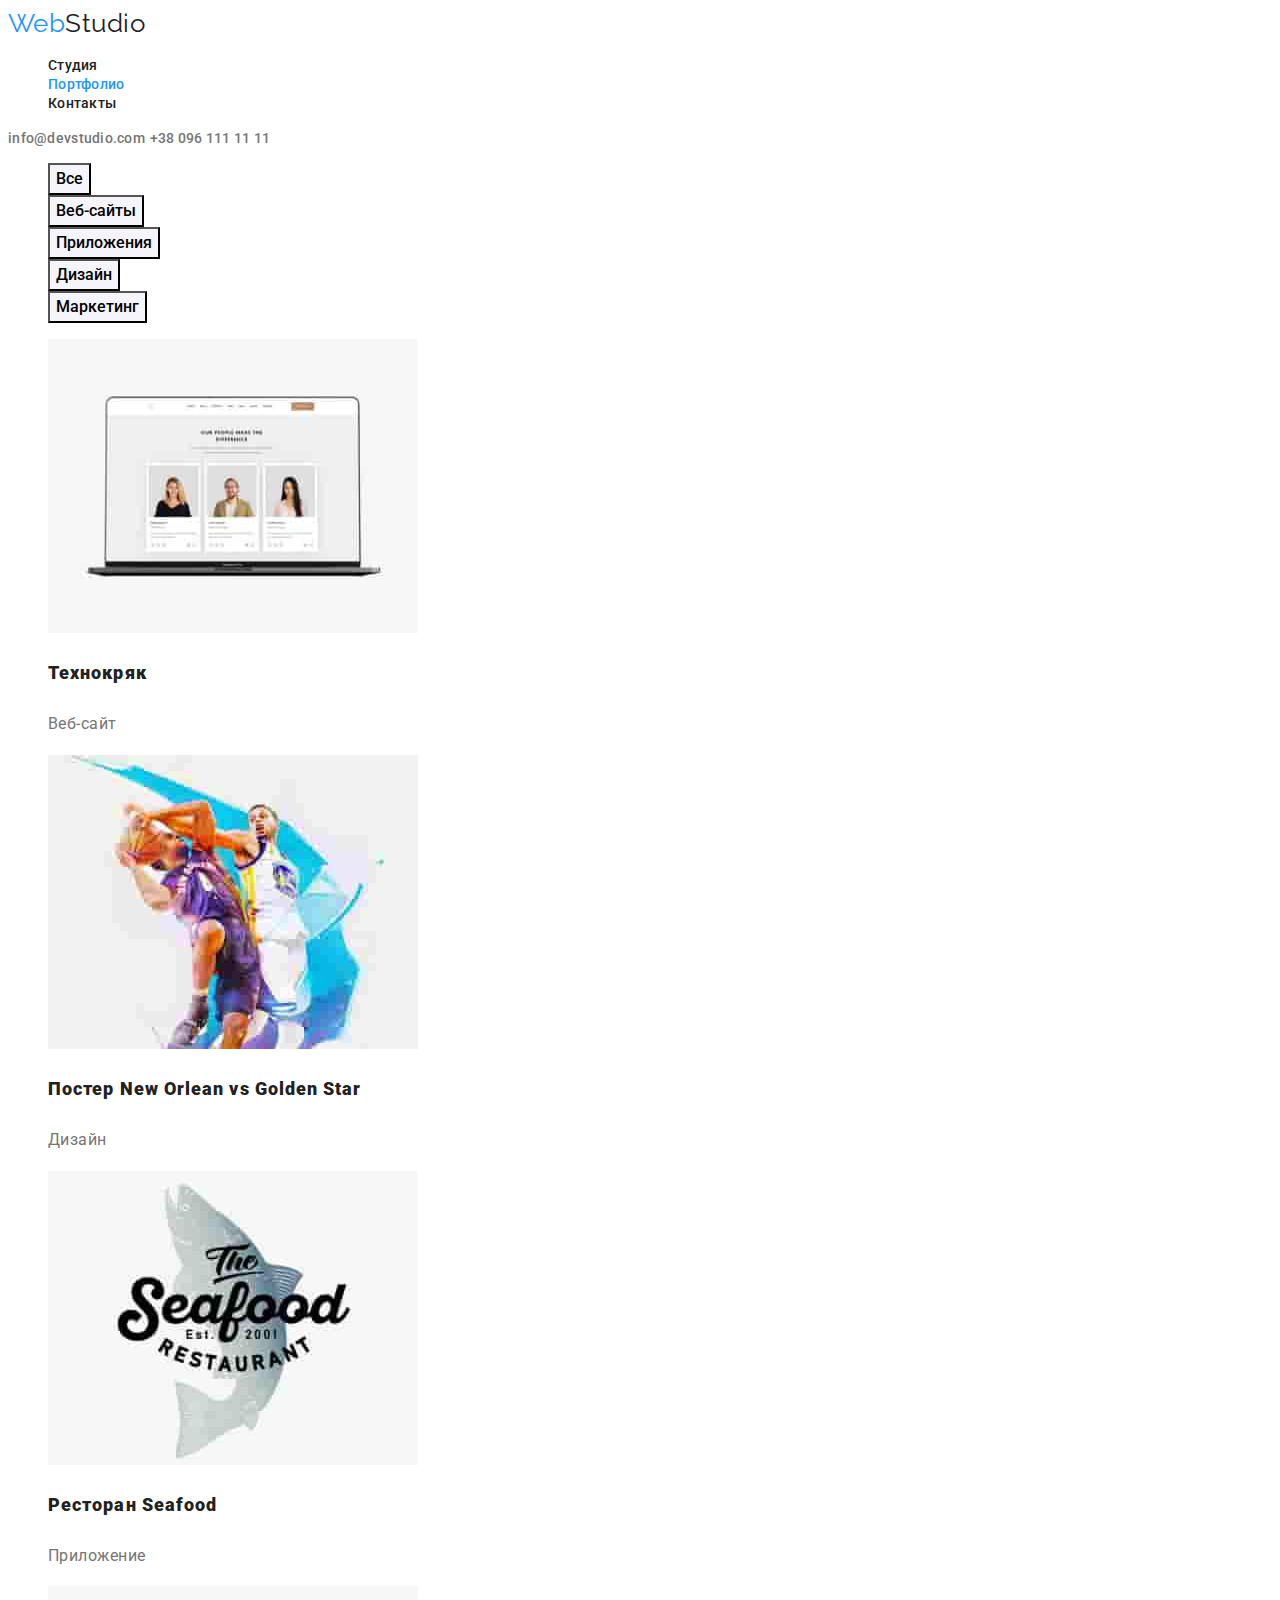
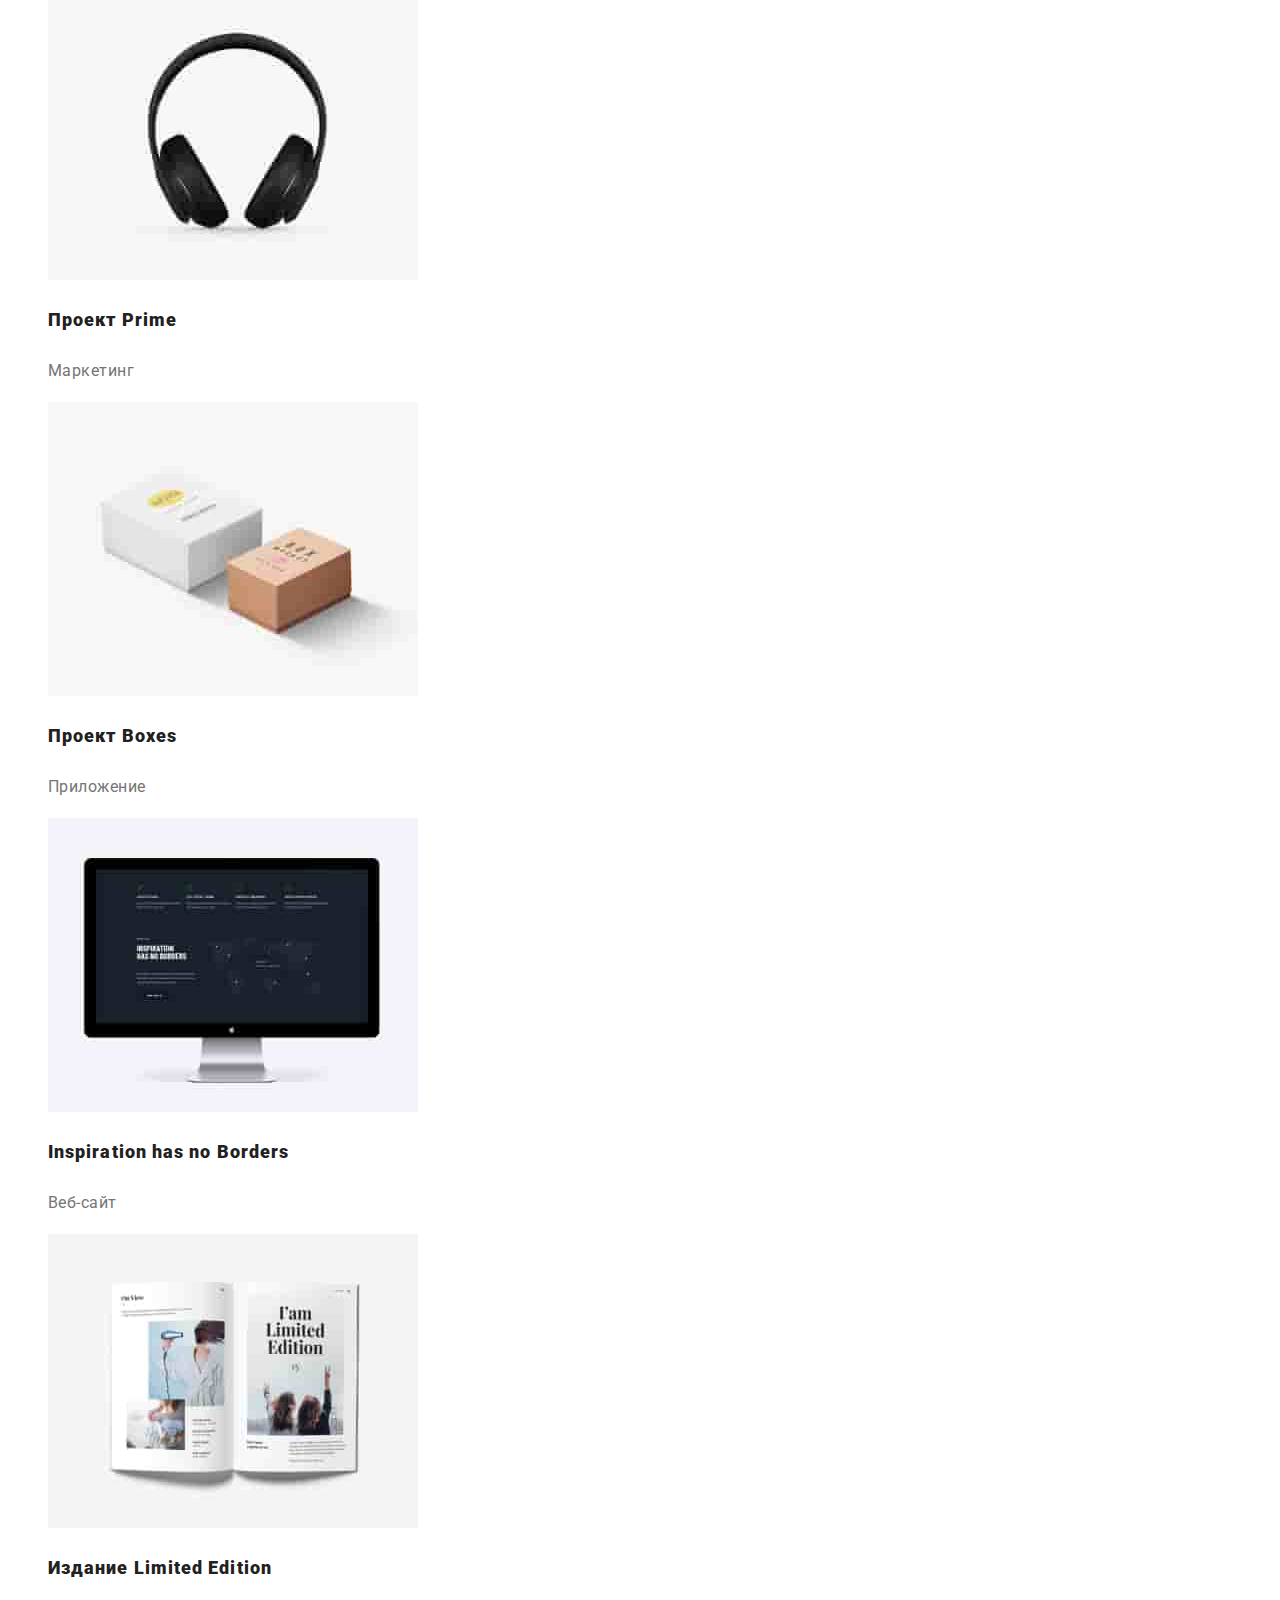
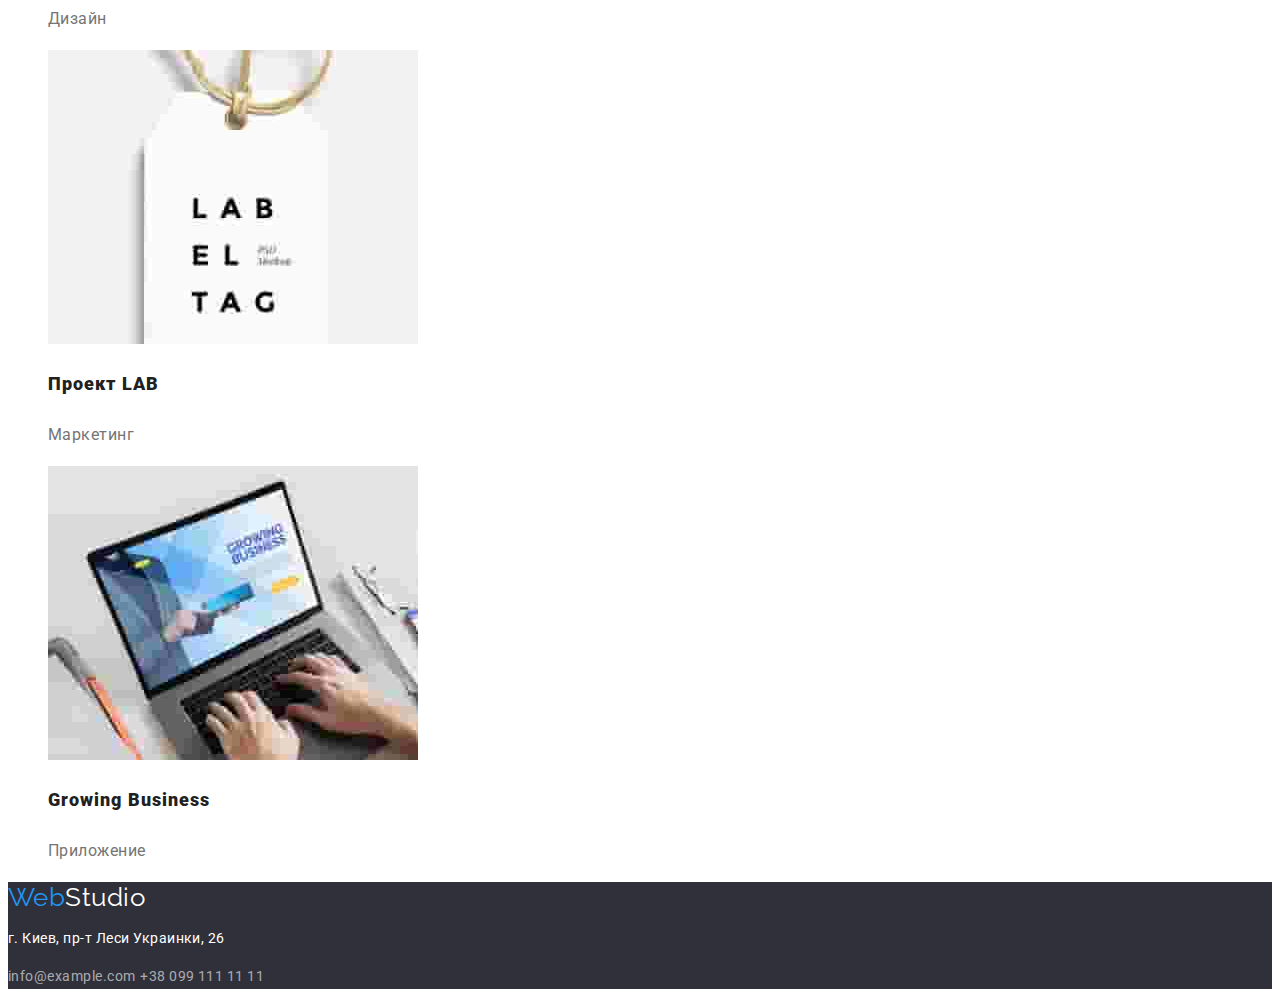
==== commit 35dc0037: "Добавляет стили к WebStudio" ====
--- a/portfolio.html
+++ b/portfolio.html
@@ -14,8 +14,9 @@
     <!--Шапка страницы-->
     <header>
       <nav class="site-nav">
-        <a href="./index.html" class="logo">WebStudio</a>
-
+        <a href="./index.html" class="logo"
+          >Web<span class="logo-accent">Studio</span></a
+        >
         <ul class="list">
           <li><a href="./index.html" class="link">Студия</a></li>
           <li><a href="" class="link current">Портфолио</a></li>
@@ -43,7 +44,7 @@
         <ul class="list">
           <li>
             <a href="" class="image">
-              <img src="./images/img3_1.jpg" width="270" alt="Сайт Технокряк" />
+              <img src="./images/img3_1.jpg" width="370" alt="Сайт Технокряк" />
               <h3 class="image-hdr">Технокряк</h3>
               <p class="image-depict">Веб-сайт</p>
             </a>
@@ -52,7 +53,7 @@
             <a href="" class="image">
               <img
                 src="./images/img3_2.jpg"
-                width="270"
+                width="370"
                 alt="Игроки в баскетбол"
               />
               <h3 class="image-hdr">Постер New Orlean vs Golden Star</h3>
@@ -63,7 +64,7 @@
             <a href="" class="image">
               <img
                 src="./images/img3_3.jpg"
-                width="270"
+                width="370"
                 alt="Сайт ресторана морской кухни"
               />
               <h3 class="image-hdr">Ресторан Seafood</h3>
@@ -74,7 +75,7 @@
             <a href="" class="image">
               <img
                 src="./images/img3_4.jpg"
-                width="270"
+                width="370"
                 alt="Маркетинговый проект Prime"
               />
               <h3 class="image-hdr">Проект Prime</h3>
@@ -83,7 +84,7 @@
           </li>
           <li>
             <a href="" class="image">
-              <img src="./images/img3_5.jpg" width="270" alt="Проект Boxes" />
+              <img src="./images/img3_5.jpg" width="370" alt="Проект Boxes" />
               <h3 class="image-hdr">Проект Boxes</h3>
               <p class="image-depict">Приложение</p>
             </a>
@@ -92,7 +93,7 @@
             <a href="" class="image">
               <img
                 src="./images/img3_6.jpg"
-                width="270"
+                width="370"
                 alt="Сайт Inspiration has no borders"
               />
               <h3 class="image-hdr">Inspiration has no Borders</h3>
@@ -103,7 +104,7 @@
             <a href="" class="image">
               <img
                 src="./images/img3_7.jpg"
-                width="270"
+                width="370"
                 alt="Издание Limited Edition"
               />
               <h3 class="image-hdr">Издание Limited Edition</h3>
@@ -112,7 +113,7 @@
           </li>
           <li>
             <a href="" class="image">
-              <img src="./images/img3_8.jpg" width="270" alt="Проект LAB" />
+              <img src="./images/img3_8.jpg" width="370" alt="Проект LAB" />
               <h3 class="image-hdr">Проект LAB</h3>
               <p class="image-depict">Маркетинг</p>
             </a>
@@ -121,7 +122,7 @@
             <a href="" class="image">
               <img
                 src="./images/img3_9.jpg"
-                width="270"
+                width="370"
                 alt="Growing Business приложение"
               />
               <h3 class="image-hdr">Growing Business</h3>
@@ -133,7 +134,9 @@
     </main>
     <!--Подвал страницы-->
     <footer class="footer">
-      <a href="./index.html" class="logo">WebStudio</a>
+      <a href="./index.html" class="logo"
+        >Web<span class="logo-ft-accent">Studio</span></a
+      >
       <address>
         <p class="footer-addr">г. Киев, пр-т Леси Украинки, 26</p>
         <a href="mailto:info@example.com" class="contact-footer"
--- a/css/styles.css
+++ b/css/styles.css
@@ -25,21 +25,20 @@
 /* logo */
 .logo {
   color: var(--accent-color);
+  font-family: Raleway, sans-serif;
   font-size: 26px;
   line-height: 1.2;
-  font-family: Raleway, sans-serif;
   text-decoration: none;
 }
-/* site logo and logo-links features*/
-.logo:hover,
-.logo:focus,
-.link:hover,
-.link:focus {
-  color: var(--accent-color);
-  text-decoration: none;
+.logo-accent {
+  color: var(--main-text-color);
 }
-.site-nav .link,
-.contact {
+.logo-ft-accent {
+  color: var(--section-text-color);
+}
+/* site links features*/
+.site-nav .link {
+  color: var(--main-text-color);
   font-weight: 500;
   font-size: 14px;
   line-height: 1.14;
@@ -48,6 +47,12 @@
 }
 .site-nav .link.current {
   color: var(--accent-color);
+  text-decoration: none;
+}
+.link:hover,
+.link:focus {
+  color: var(--accent-color);
+  text-decoration: none;
 }
 /* contacts hover and focus features */
 .contact-header {
@@ -63,6 +68,7 @@
   color: var(--ftr-cnt-color);
   font-size: 14px;
   line-height: 1.7;
+  font-style: normal;
   text-decoration: none;
 }
 
@@ -77,6 +83,7 @@
 .button {
   color: var(--section-text-color);
   background: var(--accent-color);
+  font-family: inherit;
   cursor: pointer;
 }
 .button:hover,
@@ -87,6 +94,7 @@
 }
 .filter-button {
   background: var(--filter-button-color);
+  font-family: inherit;
   font-weight: 500;
   font-size: 16px;
   line-height: 1.62;
@@ -119,9 +127,10 @@
 }
 /* professional qualities */
 .section-title {
-  font-weight: bold;
+  font-weight: 700;
   font-size: 14px;
   line-height: 1.14;
+  text-transform: uppercase;
 }
 .section-depict {
   color: var(--secondary-text-color);
@@ -154,9 +163,12 @@
 }
 
 /* portfolio page text features for image descriptions */
+.image {
+  text-decoration: none;
+}
 .image-hdr {
   color: var(--main-text-color);
-  font-weight: bold;
+  font-weight: 900;
   font-size: 18px;
   line-height: 2;
   letter-spacing: 0.06em;
